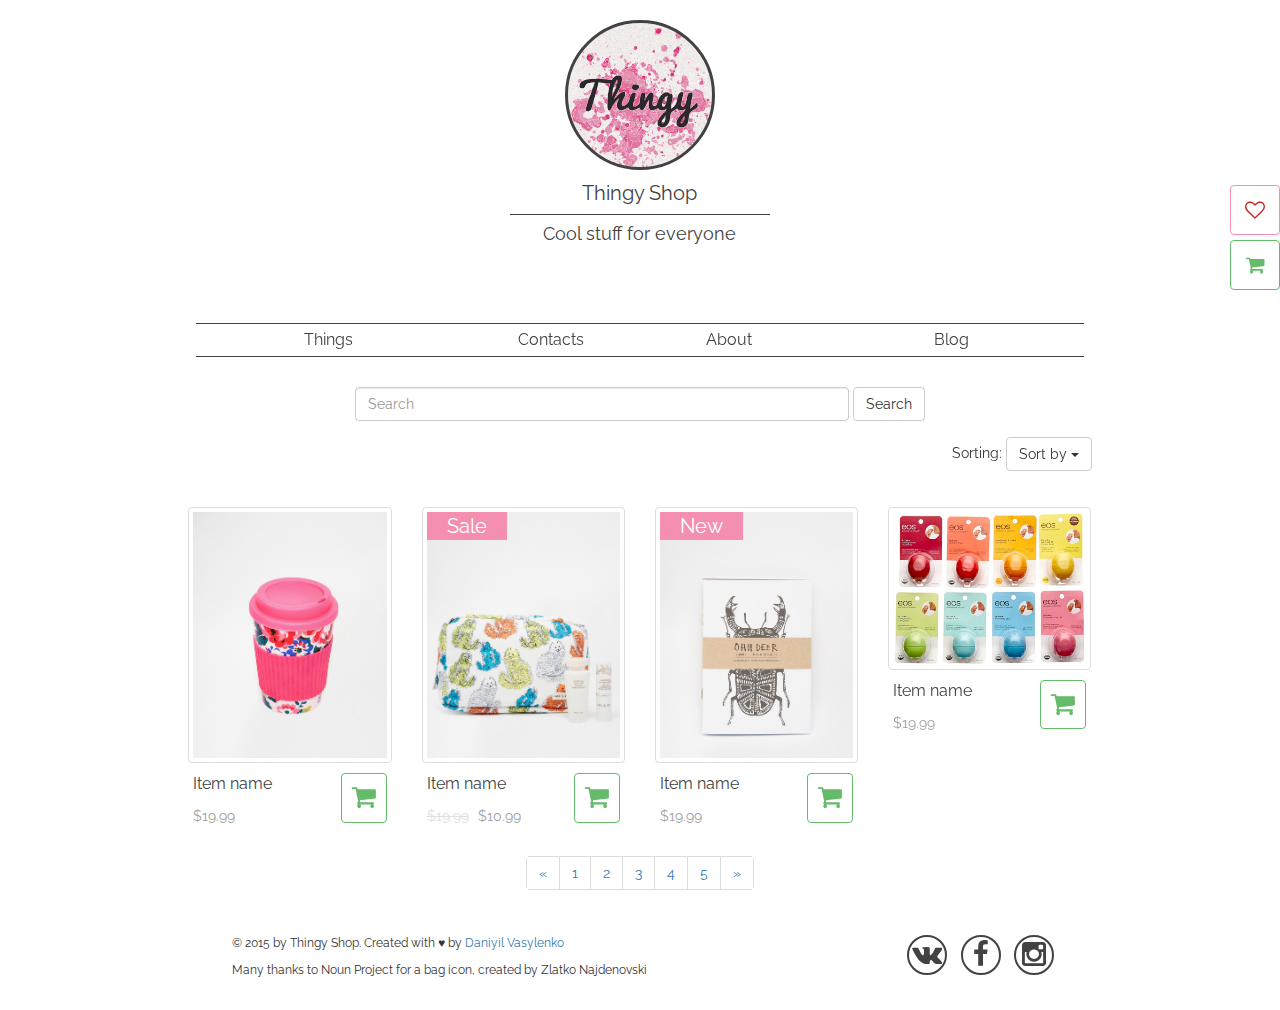
==== index.html @ 7a5266c8 "Multiple cross-browser fixes. Fixed microsoft ie and edge layout. Changed top menu position. Fixed o" ====
<!DOCTYPE HTML>
<html>
  <meta lang="en" charset="utf-8">
  <meta name="viewport" content="width=device-width, initial-scale=1">
  <link href='https://fonts.googleapis.com/css?family=Raleway:400,300' rel='stylesheet' type='text/css'>
  <head>
    <title>Thingy Shop</title>
    <link rel="stylesheet" href="css/bootstrap.min.css"/>
    <link rel="stylesheet" href="css/font-awesome.css"/>
    <link rel="stylesheet" href="css/index.css"/>
    <link rel="stylesheet" href="css/zoe.css"/>
  </head>

  <header>

    <div class="label container">
      <div class="row">
        <div class="col-xs-12 col-sm-4 col-xs-offset-0 col-sm-offset-4">
          <a class="logo" href="index.html">
            <div class="img-div"></div>
          </a>
          <h4 class="brand">Thingy Shop</h4>
          <div class="hline"></div>
          <p class="caption margined">Cool stuff for everyone</p>
        </div>
      </div>
    </div>

  </header>

  <nav class="pushy pushy-left">
    <div class="wrapper">
      <h2 class="header centered">Cart <i id="cartPushBtn" class="fa fa-angle-left"></i></h2>

      <ul class="cart-insides">
        <li class="cart-item">
          <a href="#"><img class="img-responsive" src="img/1.jpg" alt="image"/></a>
          <ul class="cart-item-info">
            <li class="cart-item-name">Item name</li>
            <li class="quantity"><span>x </span>3</li>
            <li class="cart-item-price"><span>$</span>19.99</li>
          </ul>
        </li>
        <li class="cart-item">
          <a href="#"><img class="img-responsive" src="img/2.jpg" alt="image"/></a>
          <ul class="cart-item-info">
            <li class="cart-item-name">Item name1</li>
            <li class="quantity"><span>x </span>4</li>
            <li class="cart-item-price"><span>$</span>19.99</li>
          </ul>
        </li>
        <li class="cart-item">
          <a href="#"><img class="img-responsive" src="img/3.jpg" alt="image"/></a>
          <ul class="cart-item-info">
            <li class="cart-item-name">Item name2</li>
            <li class="quantity"><span>x </span>20</li>
            <li class="cart-item-price"><span>$</span>19.99</li>
          </ul>
        </li>
        <li class="cart-item">
          <a href="#"><img class="img-responsive" src="img/4.jpg" alt="image"/></a>
          <ul class="cart-item-info">
            <li class="cart-item-name">Item name3</li>
            <li class="quantity"><span>x </span>2</li>
            <li class="cart-item-price"><span>$</span>19.99</li>
          </ul>
        </li>
        <li class="cart-item">
          <a href="#"><img class="img-responsive" src="img/stub-1.jpg" alt="image"/></a>
          <ul class="cart-item-info">
            <li class="cart-item-name">Item name4</li>
            <li class="quantity"><span>x </span>5</li>
            <li class="cart-item-price"><span>$</span>19.99</li>
          </ul>
        </li>
        <li class="cart-item">
          <a href="#"><img class="img-responsive" src="img/stub-2.jpg" alt="image"/></a>
          <ul class="cart-item-info">
            <li class="cart-item-name">Item name5</li>
            <li class="quantity"><span>x </span>1</li>
            <li class="cart-item-price"><span>$</span>19.99</li>
          </ul>
        </li>
      </ul>
      <h3 class="total centered">Subtotal: <span class="cart-total"><span>$</span>100</span></h3>
      <button type="button" class="btn btn-default opensCart">View cart</button>
    </div>
  </nav>

  <div class="site-overlay"></div>

  <main class="margined-2">
    <div class="fluid-container">
      <div class="row">
        <div class="menu col-xs-12 col-sm-12 col-md-10 col-md-offset-1 visible-xs">
          <ul class="top-menu-list row">
            <li class="menu-item favourites col-xs-7 col-sm-3 col-sm-offset-5 col-lg-2 col-lg-offset-6 centered">
              <button type="submit" class="btn btn-default favBtn hvr-icon-pulse-grow-heart"></button>
            </li>
            <li class="menu-item cart col-xs-5 col-sm-3 centered">
              <button type="submit" class="btn btn-default cartBtn"><i class="fa fa-shopping-cart"></i></button>
            </li>
          </ul>
          <div class="margined-3"></div>
          <ul class="menu-list row">
            <li class="menu-item col-xs-3 col-sm-offset-1 centered hvr-underline-reveal"><a href="#/">Things</a></li>
            <li class="menu-item col-xs-3 col-sm-2 centered hvr-underline-reveal"><a href="#/">Contacts</a></li>
            <li class="menu-item col-xs-3 col-sm-2 centered hvr-underline-reveal"><a href="#/">About</a></li>
            <li class="menu-item col-xs-3 centered hvr-underline-reveal"><a href="#/">Blog</a></li>
          </ul>
        </div>
        <div class="menu col-xs-12 col-sm-12 col-md-10 col-md-offset-1 hidden-xs">
          <ul class="top-menu-list row">
            <li class="menu-item favourites centered">
              <button type="submit" class="btn btn-default favBtn hvr-icon-pulse-grow-heart"></button>
            </li>
            <li class="menu-item cart centered">
              <button type="submit" class="btn btn-default cartBtn hvr-cart-pop"></button>
            </li>
          </ul>
          <div class="margined-3"></div>
          <ul class="menu-list row">
            <li class="menu-item col-xs-3 col-sm-offset-1 centered hvr-underline-reveal"><a href="#/">Things</a></li>
            <li class="menu-item col-xs-3 col-sm-2 centered hvr-underline-reveal"><a href="#/">Contacts</a></li>
            <li class="menu-item col-xs-3 col-sm-2 centered hvr-underline-reveal"><a href="#/">About</a></li>
            <li class="menu-item col-xs-3 centered hvr-underline-reveal"><a href="#/">Blog</a></li>
          </ul>
        </div> <!-- menu with fixed buttons -->
      </div>
    </div>

    <div class="fluid-container">
      <div class="row">
        <div class="search col-xs-12 col-sm-10 col-md-8 col-sm-offset-1 col-md-offset-2">
          <div class="searchBar margined-3 centered">
            <form action="#/" method="get" role="search">
              <div class="form-group">
                <input type="text" class="form-control input-search" placeholder="Search">
                <button type="submit" class="btn btn-default">Search</button>
              </div>
            </form>
          </div>
        </div>
      </div>

      <div class="row">
        <div class="items-section col-xs-12 col-sm-12 col-md-10 col-md-offset-1">

          <div class="main-section row">
            <div class="dropdown-container">
              <div class="dropdown">
                <span>Sorting:</span>
                <button class="btn btn-default dropdown-toggle" type="button" id="dropdownMenu1" data-toggle="dropdown" aria-haspopup="true" aria-expanded="true">
                  Sort by
                  <span class="caret"></span>
                </button>
                <ul class="dropdown-menu" aria-labelledby="dropdownMenu1">
                  <li><a href="#/">Cheap first</a></li>
                  <li><a href="#/">Expensive first</a></li>
                  <li><a href="#/">New first</a></li>
                  <li><a href="#/">Rating</a></li>
                </ul>
              </div>
            </div>

            <div class="item col-xs-10 col-xs-offset-1 col-sm-6 col-sm-offset-0 col-md-4 col-lg-3">

              <div class="image">
                <a class="thumbnail" href="html/itemInfo.html">
                  <p class="badgie"></p>
                  <figure class="figure">
                    <ul class="actionPanel">
                      <li><i class="like fa fa-heart-o hvr-pop"></i></li>
                    </ul>
                    <img class="img-responsive" src="img/1.jpg" alt="item"/>
                    <figcaption>
                      <h3 class="readMore">Read More</h3>
                    </figcaption>
                  </figure>
                </a>
              </div>
              <div class="info margined">
                <p class="item-name"><a href="html/itemInfo.html">Item name</a></p>
                <div class="price-container margined">
                  <p class="price-old invisible"></p>
                  <p class="price">$19.99</p>
                </div>
                <div class="btn-toCart">
                  <button id="addToCart1" type="button" class="btn btn-add btn-default hvr-icon-pulse-grow-cart menu-btn"></button>
                </div>
              </div>
            </div>

            <div class="item col-xs-10 col-xs-offset-1 col-sm-6 col-sm-offset-0 col-md-4 col-lg-3">
              <div class="image">
                <a class="thumbnail" href="html/itemInfo.html">
                  <p class="badgie">Sale</p>
                  <figure class="figure">
                    <ul class="actionPanel">
                      <li><i class="like fa fa-heart-o hvr-pop"></i></li>
                    </ul>
                    <img class="img-responsive" src="img/2.jpg" alt="item"/>
                    <figcaption>
                      <h3 class="readMore">Read More</h3>
                    </figcaption>
                  </figure>
                </a>
              </div>
              <div class="info margined">
                <p class="item-name"><a href="html/itemInfo.html">Item name</a></p>
                <div class="price-container margined">
                  <p class="price-old">$19.99</p>
                  <p class="price">$10.99</p>
                </div>
                <div class="btn-toCart">
                  <button id="addToCart2" type="button" class="btn btn-add btn-default hvr-icon-pulse-grow-cart menu-btn"></button>
                </div>
              </div>
            </div>

            <div class="item col-xs-10 col-xs-offset-1 col-sm-6 col-sm-offset-0 col-md-4 col-lg-3">
              <div class="image">
                <a class="thumbnail" href="html/itemInfo.html">
                  <p class="badgie">New</p>
                  <figure class="figure">
                    <ul class="actionPanel">
                      <li><i class="like fa fa-heart-o hvr-pop"></i></li>
                    </ul>
                    <img class="img-responsive" src="img/3.jpg" alt="item"/>
                    <figcaption>
                      <h3 class="readMore">Read More</h3>
                    </figcaption>
                  </figure>
                </a>
              </div>
              <div class="info margined">
                <p class="item-name"><a href="html/itemInfo.html">Item name</a></p>
                <div class="price-container margined">
                  <p class="price-old invisible"></p>
                  <p class="price">$19.99</p>
                </div>
                <div class="btn-toCart">
                  <button id="addToCart3" type="button" class="btn btn-add btn-default hvr-icon-pulse-grow-cart menu-btn"></button>
                </div>
              </div>
            </div>

            <div class="item col-xs-10 col-xs-offset-1 col-sm-6 col-sm-offset-0 col-md-4 col-lg-3">
              <div class="image">
                <a class="thumbnail" href="html/itemInfo.html">
                  <p class="badgie"></p>
                  <figure class="figure">
                    <ul class="actionPanel">
                      <li><i class="like fa fa-heart-o hvr-pop"></i></li>
                    </ul>
                    <img class="img-responsive" src="img/4.jpg" alt="item"/>
                    <figcaption>
                      <h3 class="readMore">Read More</h3>
                    </figcaption>
                  </figure>
                </a>
              </div>
              <div class="info margined">
                <p class="item-name"><a href="html/itemInfo.html">Item name</a></p>
                <div class="price-container margined">
                  <p class="price-old invisible"></p>
                  <p class="price">$19.99</p>
                </div>
                <div class="btn-toCart">
                  <button id="addToCart4" type="button" class="btn btn-add btn-default hvr-icon-pulse-grow-cart menu-btn"></button>
                </div>
              </div>
            </div>

          </div>

        </div>
      </div>

      <div class="row">
        <div class="paginator col-xs-12 col-sm-6 col-sm-offset-3 centered">
          <ul class="pagination margined-3">
            <li>
              <a class="hvr-shutter-in-vertical" href="#/" aria-label="Previous">
                <span aria-hidden="true">&laquo;</span>
              </a>
            </li>
            <li><a class="hvr-shutter-in-vertical" href="#/">1</a></li>
            <li><a class="hvr-shutter-in-vertical" href="#/">2</a></li>
            <li><a class="hvr-shutter-in-vertical" href="#/">3</a></li>
            <li><a class="hvr-shutter-in-vertical" href="#/">4</a></li>
            <li><a class="hvr-shutter-in-vertical" href="#/">5</a></li>
            <li>
              <a class="hvr-shutter-in-vertical" href="#/" aria-label="Next">
                <span aria-hidden="true">&raquo;</span>
              </a>
            </li>
          </ul>
        </div>

      </div>

    </div>

  </main>

  <footer class="margined-2">

    <div class="fluid-container">
      <div class="row">
        <div class="col-xs-12 col-sm-12 col-md-10 col-lg-11 col-lg-offset-1">
          <div class="copyrights col-xs-6 col-sm-offset-1 col-md-offset-2 col-lg-offset-1">
            <p>&copy; 2015 by Thingy Shop. Created with &hearts; by <a href="https://ua.linkedin.com/in/dvasylenko">Daniyil Vasylenko</a></p>
            <p>Many thanks to Noun Project for a bag icon, created by Zlatko Najdenovski</p>
          </div>
          <ul class="social col-xs-6 col-sm-4 col-md-4 col-lg-3">
            <li class="margined-b"><a class="hvr-ripple-out" href="#/"><i class="fa fa-vk fa-2x fa-fw"></i></a></li>
            <li class="margined-b"><a class="hvr-ripple-out" href="#/"><i class="fa fa-facebook fa-2x fa-fw"></i></a></li>
            <li class="margined-b"><a class="hvr-ripple-out" href="#/"><i class="fa fa-instagram fa-2x fa-fw"></i></a></li>
          </ul>
        </div>
      </div>
      <div class="space"></div>
    </div>

  </footer>

  <body>

    <div class="modal fade hidden-xs" id="testModal" role="dialog">

      <div class="modal-dialog modal-lg">

        <!-- Modal content-->
        <div class="modal-content">
          <div class="modal-header">
            <button type="button" class="close" data-dismiss="modal">&times;</button>
          </div>
          <div class="modal-body">
            <div class="modal-left col-sm-8 col-md-6 col-lg-7">
              <img id="current-item-image" class="img-responsive" src="img/1.jpg"/>
              <ul class="image-list margined-2">
                <li><a class="item-image image-selected" href="#/"><img src="img/1.jpg"></a></li>
                <li><a class="item-image" href="#/"><img src="img/2.jpg"></a></li>
                <li><a class="item-image" href="#/"><img src="img/3.jpg"></a></li>
              </ul>
            </div>
            <div class="modal-right col-sm-4 col-md-6 col-lg-5">
              <h4 id="itemName">Item name</h4>
              <p class="margined-2" id="item-price">$19.99 </p>
              <span><a class="details" href="html/itemInfo.html">View Full Details</a></span>
              <p class="quantity margined-2">Quantity:</p>
              <div class="input-group">
                  <span class="input-group-btn left-span">
                      <button type="button" class="btn btn-default btn-number" disabled="disabled" data-type="minus" data-field="quant[1]">
                          <span class="glyphicon glyphicon-minus"></span>
                      </button>
                  </span>
                  <input id="quantity-input" type="text" name="quant[1]" class="form-control input-number" value="1" min="1" max="10">
                  <span class="input-group-btn right-span">
                      <button type="button" class="btn btn-default btn-number" data-type="plus" data-field="quant[1]">
                          <span class="glyphicon glyphicon-plus"></span>
                      </button>
                  </span>
              </div> <!-- Quantity selector -->
              <div class="clear"></div>
              <button id="addToCart" type="button" class="btn btn-default menu-btn margined-3">Add to cart</button>
            </div>
          </div>
          <div class="clear"></div>
          <div class="modal-footer">

          </div>
        </div>

      </div>

    </div>


    <script src="js/jquery-2.1.4.min.js"></script>
    <script src="js/bootstrap.min.js"></script>
    <script src="js/pushy.min.js"></script>
    <script src="js/common.js"></script>
    <script src="js/index.js"></script>
  </body>

</html>
---- css/zoe.css ----
figure {
	margin: 0;
	position: relative;
  overflow: hidden;
}

figcaption {
  display:inline-block;
	position: absolute;
	top: 0;
	left: 0;
	padding: 20px;
	background: #F48FB1;
	color: #424242;
}

.actionPanel {
	list-style-type: none;
  display:block;
	position: absolute;
	top: -20px;
	right: 3%;
	opacity: 0;
	z-index: 5;
	transform: translateY(100%);
	transition: transform 0.4s, opacity 0.1s 0.3s;
}

.actionPanel li{
	font-size: 25px;
	text-align: right;
}

.actionPanel li i{
	margin-left:5px;
}

figcaption h3 {
	margin: 0;
	padding: 0;
	color: #424242;
}

figure img {
	transition: transform 0.4s;
}

a.thumbnail{
	position: absolute;
}

figure:hover img,
figure.cs-hover img {
	transform: translateY(-50px);
  opacity: 0.7;
  transition: transform 2s, opacity 1s;
}

figcaption {
	height: 60px;
	width: 100%;
	top: auto;
	bottom: 0;
	opacity: 0;
	transform: translateY(100%);
	transition: transform 0.4s, opacity 0.1s 0.3s;
}

figure:hover figcaption,
figure.cs-hover figcaption {
	opacity: 1;
	transform: translateY(0px);
	transition: transform 0.4s, opacity 0.1s;
}

figure:hover .actionPanel,
figure.cs-hover .actionPanel {
	opacity: 1;
	transform: translateY(20px);
	transition: transform 0.4s, opacity 0.1s;
}
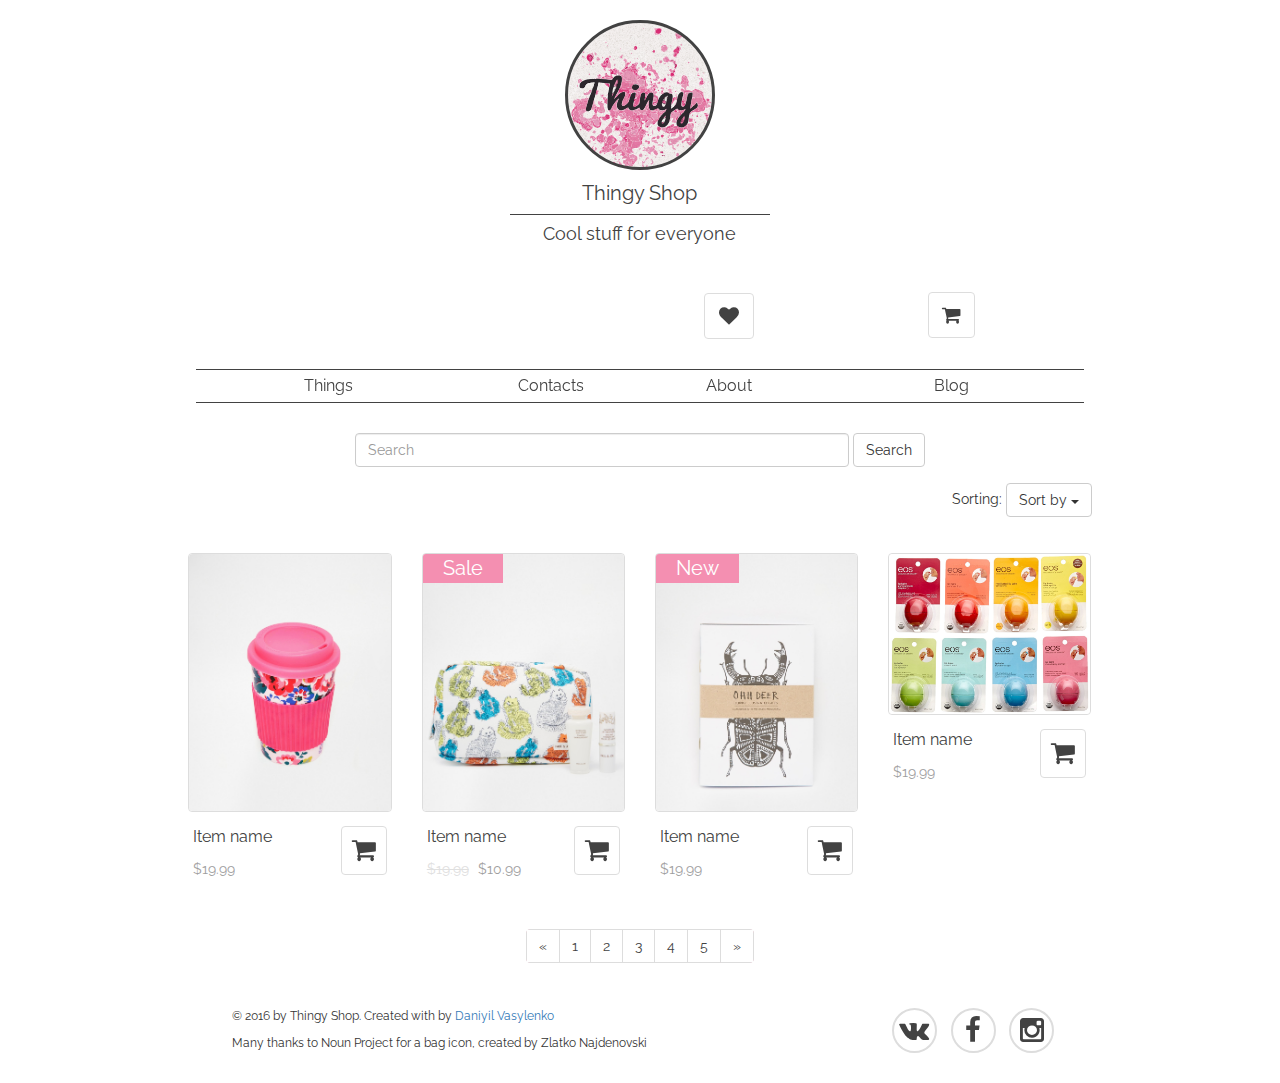
==== commit 996c4973: "Fixed itemInfo components layout for small screens. Fixed item panel view. Changed buttons to black." ====
--- a/index.html
+++ b/index.html
@@ -9,6 +9,7 @@
     <link rel="stylesheet" href="css/font-awesome.css"/>
     <link rel="stylesheet" href="css/index.css"/>
     <link rel="stylesheet" href="css/zoe.css"/>
+    <link rel="stylesheet" href="css/hint.min.css"/>
   </head>
 
   <header>
@@ -92,13 +93,13 @@
   <main class="margined-2">
     <div class="fluid-container">
       <div class="row">
-        <div class="menu col-xs-12 col-sm-12 col-md-10 col-md-offset-1 visible-xs">
+        <div class="menu col-xs-12 col-sm-12 col-md-10 col-md-offset-1 ">
           <ul class="top-menu-list row">
-            <li class="menu-item favourites col-xs-7 col-sm-3 col-sm-offset-5 col-lg-2 col-lg-offset-6 centered">
+            <li class="menu-item favourites col-xs-7 col-sm-3 col-sm-offset-5 col-lg-2 col-lg-offset-6 centered hint--top hint--rounded" data-hint="Favourites">
               <button type="submit" class="btn btn-default favBtn hvr-icon-pulse-grow-heart"></button>
             </li>
-            <li class="menu-item cart col-xs-5 col-sm-3 centered">
-              <button type="submit" class="btn btn-default cartBtn"><i class="fa fa-shopping-cart"></i></button>
+            <li class="menu-item cart col-xs-5 col-sm-3 centered hint--top hint--rounded" data-hint="Cart">
+              <button type="submit" class="btn btn-default cartBtn hvr-icon-pulse-grow-cart"></button>
             </li>
           </ul>
           <div class="margined-3"></div>
@@ -109,23 +110,6 @@
             <li class="menu-item col-xs-3 centered hvr-underline-reveal"><a href="#/">Blog</a></li>
           </ul>
         </div>
-        <div class="menu col-xs-12 col-sm-12 col-md-10 col-md-offset-1 hidden-xs">
-          <ul class="top-menu-list row">
-            <li class="menu-item favourites centered">
-              <button type="submit" class="btn btn-default favBtn hvr-icon-pulse-grow-heart"></button>
-            </li>
-            <li class="menu-item cart centered">
-              <button type="submit" class="btn btn-default cartBtn hvr-cart-pop"></button>
-            </li>
-          </ul>
-          <div class="margined-3"></div>
-          <ul class="menu-list row">
-            <li class="menu-item col-xs-3 col-sm-offset-1 centered hvr-underline-reveal"><a href="#/">Things</a></li>
-            <li class="menu-item col-xs-3 col-sm-2 centered hvr-underline-reveal"><a href="#/">Contacts</a></li>
-            <li class="menu-item col-xs-3 col-sm-2 centered hvr-underline-reveal"><a href="#/">About</a></li>
-            <li class="menu-item col-xs-3 centered hvr-underline-reveal"><a href="#/">Blog</a></li>
-          </ul>
-        </div> <!-- menu with fixed buttons -->
       </div>
     </div>
 
@@ -170,7 +154,7 @@
                   <p class="badgie"></p>
                   <figure class="figure">
                     <ul class="actionPanel">
-                      <li><i class="like fa fa-heart-o hvr-pop"></i></li>
+                      <li ><i class="like fa fa-heart-o hvr-pop"></i></li>
                     </ul>
                     <img class="img-responsive" src="img/1.jpg" alt="item"/>
                     <figcaption>
@@ -185,7 +169,7 @@
                   <p class="price-old invisible"></p>
                   <p class="price">$19.99</p>
                 </div>
-                <div class="btn-toCart">
+                <div class="btn-toCart hint--bottom hint--rounded" data-hint="Add to cart">
                   <button id="addToCart1" type="button" class="btn btn-add btn-default hvr-icon-pulse-grow-cart menu-btn"></button>
                 </div>
               </div>
@@ -212,7 +196,7 @@
                   <p class="price-old">$19.99</p>
                   <p class="price">$10.99</p>
                 </div>
-                <div class="btn-toCart">
+                <div class="btn-toCart hint--bottom hint--rounded" data-hint="Add to cart">
                   <button id="addToCart2" type="button" class="btn btn-add btn-default hvr-icon-pulse-grow-cart menu-btn"></button>
                 </div>
               </div>
@@ -239,7 +223,7 @@
                   <p class="price-old invisible"></p>
                   <p class="price">$19.99</p>
                 </div>
-                <div class="btn-toCart">
+                <div class="btn-toCart hint--bottom hint--rounded" data-hint="Add to cart">
                   <button id="addToCart3" type="button" class="btn btn-add btn-default hvr-icon-pulse-grow-cart menu-btn"></button>
                 </div>
               </div>
@@ -266,7 +250,7 @@
                   <p class="price-old invisible"></p>
                   <p class="price">$19.99</p>
                 </div>
-                <div class="btn-toCart">
+                <div class="btn-toCart hint--bottom hint--rounded" data-hint="Add to cart">
                   <button id="addToCart4" type="button" class="btn btn-add btn-default hvr-icon-pulse-grow-cart menu-btn"></button>
                 </div>
               </div>
@@ -278,7 +262,7 @@
       </div>
 
       <div class="row">
-        <div class="paginator col-xs-12 col-sm-6 col-sm-offset-3 centered">
+        <div class="paginator col-xs-12 col-sm-6 col-sm-offset-3 centered margined-2">
           <ul class="pagination margined-3">
             <li>
               <a class="hvr-shutter-in-vertical" href="#/" aria-label="Previous">
@@ -310,7 +294,7 @@
       <div class="row">
         <div class="col-xs-12 col-sm-12 col-md-10 col-lg-11 col-lg-offset-1">
           <div class="copyrights col-xs-6 col-sm-offset-1 col-md-offset-2 col-lg-offset-1">
-            <p>&copy; 2015 by Thingy Shop. Created with &hearts; by <a href="https://ua.linkedin.com/in/dvasylenko">Daniyil Vasylenko</a></p>
+            <p>&copy; 2016 by Thingy Shop. Created with by <a href="https://ua.linkedin.com/in/dvasylenko">Daniyil Vasylenko</a></p>
             <p>Many thanks to Noun Project for a bag icon, created by Zlatko Najdenovski</p>
           </div>
           <ul class="social col-xs-6 col-sm-4 col-md-4 col-lg-3">
--- a/css/zoe.css
+++ b/css/zoe.css
@@ -12,6 +12,7 @@
 	padding: 20px;
 	background: #F48FB1;
 	color: #424242;
+	border-radius: 0px 0px 4px 4px;
 }
 
 .actionPanel {
--- a/css/hint.min.css
+++ b/css/hint.min.css
@@ -0,0 +1,5 @@
+/*! Hint.css - v1.3.6 - 2015-10-31
+* http://kushagragour.in/lab/hint/
+* Copyright (c) 2015 Kushagra Gour; Licensed MIT */
+
+.hint--bottom:after,.hint--top:after{margin-left:-18px}.hint,[data-hint]{position:relative;display:inline-block}.hint:after,.hint:before,[data-hint]:after,[data-hint]:before{position:absolute;-webkit-transform:translate3d(0,0,0);-moz-transform:translate3d(0,0,0);transform:translate3d(0,0,0);visibility:hidden;opacity:0;z-index:1000000;pointer-events:none;-webkit-transition:.3s ease;-moz-transition:.3s ease;transition:.3s ease;-webkit-transition-delay:0ms;-moz-transition-delay:0ms;transition-delay:0ms}.hint--always:after,.hint--always:before,.hint:focus:after,.hint:focus:before,.hint:hover:after,.hint:hover:before,[data-hint]:focus:after,[data-hint]:focus:before,[data-hint]:hover:after,[data-hint]:hover:before{opacity:1;visibility:visible}.hint:hover:after,.hint:hover:before,[data-hint]:hover:after,[data-hint]:hover:before{-webkit-transition-delay:100ms;-moz-transition-delay:100ms;transition-delay:100ms}.hint:before,[data-hint]:before{content:'';position:absolute;background:0 0;border:6px solid transparent;z-index:1000001}.hint:after,[data-hint]:after{content:attr(data-hint);background:#383838;color:#fff;padding:8px 10px;font-size:12px;line-height:12px;white-space:nowrap;text-shadow:0 -1px 0 #000;box-shadow:4px 4px 8px rgba(0,0,0,.3)}[data-hint='']:after,[data-hint='']:before{display:none!important}.hint--top:before{border-top-color:#383838;margin-bottom:-12px}.hint--bottom:before{border-bottom-color:#383838;margin-top:-12px}.hint--top:after,.hint--top:before{bottom:100%;left:50%}.hint--top:focus:after,.hint--top:focus:before,.hint--top:hover:after,.hint--top:hover:before{-webkit-transform:translateY(-8px);-moz-transform:translateY(-8px);transform:translateY(-8px)}.hint--bottom:after,.hint--bottom:before{top:100%;left:50%}.hint--bottom:focus:after,.hint--bottom:focus:before,.hint--bottom:hover:after,.hint--bottom:hover:before{-webkit-transform:translateY(8px);-moz-transform:translateY(8px);transform:translateY(8px)}.hint--right:before{border-right-color:#383838;margin-left:-12px;margin-bottom:-6px}.hint--right:after{margin-bottom:-14px}.hint--right:after,.hint--right:before{left:100%;bottom:50%}.hint--right:focus:after,.hint--right:focus:before,.hint--right:hover:after,.hint--right:hover:before{-webkit-transform:translateX(8px);-moz-transform:translateX(8px);transform:translateX(8px)}.hint--left:before{border-left-color:#383838;margin-right:-12px;margin-bottom:-6px}.hint--left:after{margin-bottom:-14px}.hint--left:after,.hint--left:before{right:100%;bottom:50%}.hint--left:focus:after,.hint--left:focus:before,.hint--left:hover:after,.hint--left:hover:before{-webkit-transform:translateX(-8px);-moz-transform:translateX(-8px);transform:translateX(-8px)}.hint--error:after{background-color:#b34e4d;text-shadow:0 -1px 0 #592726}.hint--error.hint--top:before{border-top-color:#b34e4d}.hint--error.hint--bottom:before{border-bottom-color:#b34e4d}.hint--error.hint--left:before{border-left-color:#b34e4d}.hint--error.hint--right:before{border-right-color:#b34e4d}.hint--warning:after{background-color:#c09854;text-shadow:0 -1px 0 #6c5328}.hint--warning.hint--top:before{border-top-color:#c09854}.hint--warning.hint--bottom:before{border-bottom-color:#c09854}.hint--warning.hint--left:before{border-left-color:#c09854}.hint--warning.hint--right:before{border-right-color:#c09854}.hint--info:after{background-color:#3986ac;text-shadow:0 -1px 0 #193b4d}.hint--info.hint--top:before{border-top-color:#3986ac}.hint--info.hint--bottom:before{border-bottom-color:#3986ac}.hint--info.hint--left:before{border-left-color:#3986ac}.hint--info.hint--right:before{border-right-color:#3986ac}.hint--success:after{background-color:#458746;text-shadow:0 -1px 0 #1a321a}.hint--success.hint--top:before{border-top-color:#458746}.hint--success.hint--bottom:before{border-bottom-color:#458746}.hint--success.hint--left:before{border-left-color:#458746}.hint--success.hint--right:before{border-right-color:#458746}.hint--always.hint--top:after,.hint--always.hint--top:before{-webkit-transform:translateY(-8px);-moz-transform:translateY(-8px);transform:translateY(-8px)}.hint--always.hint--bottom:after,.hint--always.hint--bottom:before{-webkit-transform:translateY(8px);-moz-transform:translateY(8px);transform:translateY(8px)}.hint--always.hint--left:after,.hint--always.hint--left:before{-webkit-transform:translateX(-8px);-moz-transform:translateX(-8px);transform:translateX(-8px)}.hint--always.hint--right:after,.hint--always.hint--right:before{-webkit-transform:translateX(8px);-moz-transform:translateX(8px);transform:translateX(8px)}.hint--rounded:after{border-radius:4px}.hint--no-animate:after,.hint--no-animate:before{-webkit-transition-duration:0ms;-moz-transition-duration:0ms;transition-duration:0ms}.hint--bounce:after,.hint--bounce:before{-webkit-transition:opacity .3s ease,visibility .3s ease,-webkit-transform .3s cubic-bezier(.71,1.7,.77,1.24);-moz-transition:opacity .3s ease,visibility .3s ease,-moz-transform .3s cubic-bezier(.71,1.7,.77,1.24);transition:opacity .3s ease,visibility .3s ease,transform .3s cubic-bezier(.71,1.7,.77,1.24)}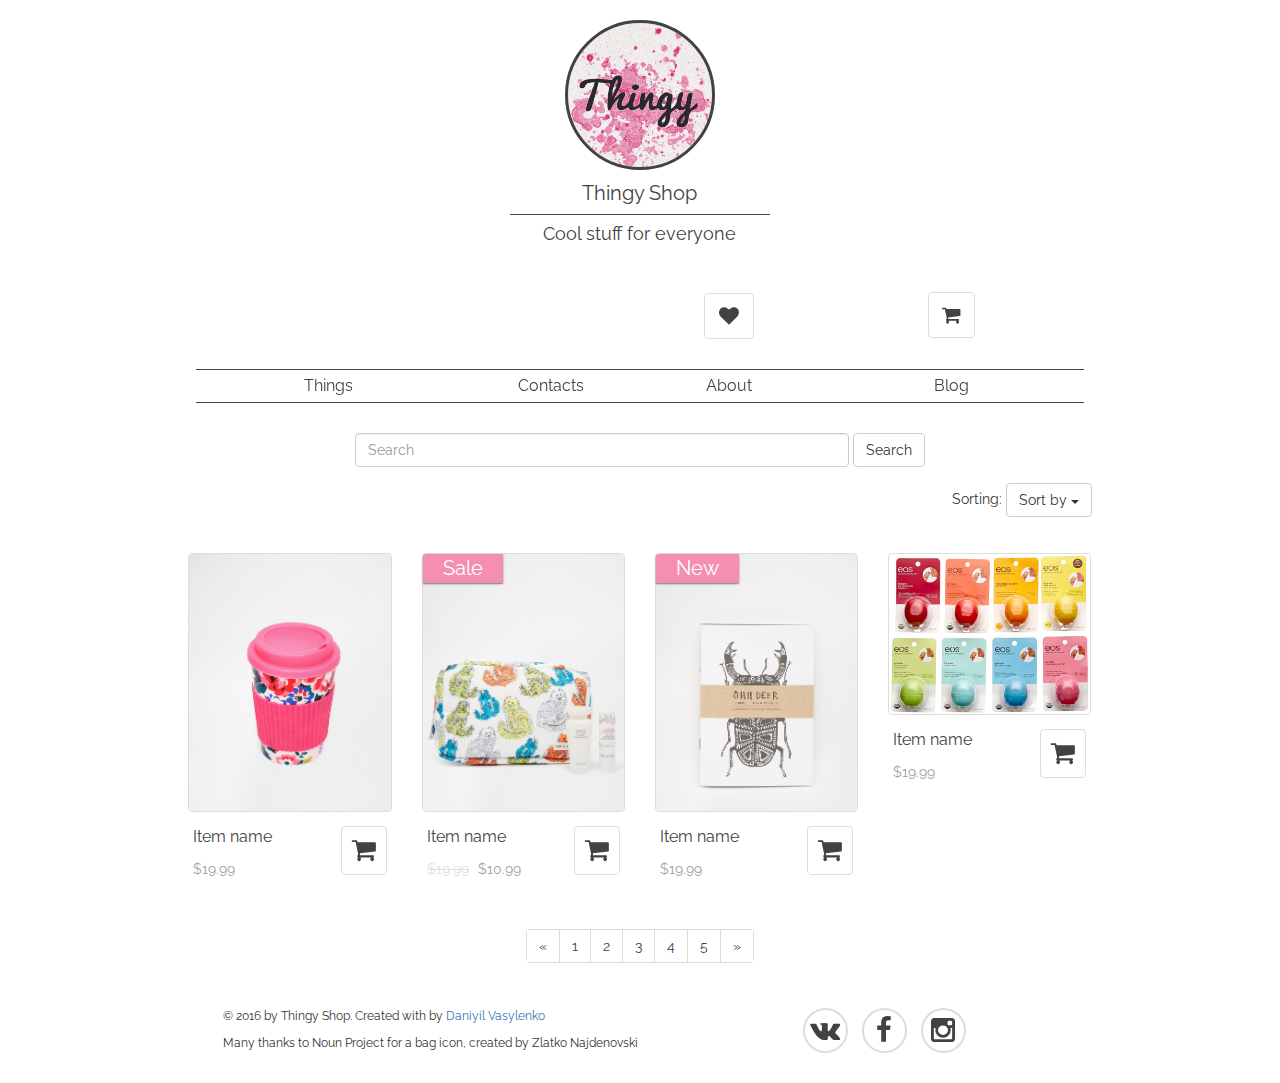
==== commit 9fd72a97: "Fixed footer and header on medium and large devices. Added related items section for small+ devices." ====
--- a/index.html
+++ b/index.html
@@ -93,7 +93,7 @@
   <main class="margined-2">
     <div class="fluid-container">
       <div class="row">
-        <div class="menu col-xs-12 col-sm-12 col-md-10 col-md-offset-1 ">
+        <div class="menu col-xs-12 col-sm-12 col-md-12 col-lg-10 col-lg-offset-1 ">
           <ul class="top-menu-list row">
             <li class="menu-item favourites col-xs-7 col-sm-3 col-sm-offset-5 col-lg-2 col-lg-offset-6 centered hint--top hint--rounded" data-hint="Favourites">
               <button type="submit" class="btn btn-default favBtn hvr-icon-pulse-grow-heart"></button>
@@ -104,9 +104,9 @@
           </ul>
           <div class="margined-3"></div>
           <ul class="menu-list row">
-            <li class="menu-item col-xs-3 col-sm-offset-1 centered hvr-underline-reveal"><a href="#/">Things</a></li>
-            <li class="menu-item col-xs-3 col-sm-2 centered hvr-underline-reveal"><a href="#/">Contacts</a></li>
-            <li class="menu-item col-xs-3 col-sm-2 centered hvr-underline-reveal"><a href="#/">About</a></li>
+            <li class="menu-item col-xs-3 col-lg-offset-1 centered hvr-underline-reveal"><a href="#/">Things</a></li>
+            <li class="menu-item col-xs-3 col-sm-3 col-lg-2 centered hvr-underline-reveal"><a href="#/">Contacts</a></li>
+            <li class="menu-item col-xs-3 col-sm-3 col-lg-2 centered hvr-underline-reveal"><a href="#/">About</a></li>
             <li class="menu-item col-xs-3 centered hvr-underline-reveal"><a href="#/">Blog</a></li>
           </ul>
         </div>
@@ -292,12 +292,12 @@
 
     <div class="fluid-container">
       <div class="row">
-        <div class="col-xs-12 col-sm-12 col-md-10 col-lg-11 col-lg-offset-1">
-          <div class="copyrights col-xs-6 col-sm-offset-1 col-md-offset-2 col-lg-offset-1">
+        <div class="col-xs-12 col-sm-12 col-md-10 col-lg-10 col-lg-offset-1">
+          <div class="copyrights col-xs-6 col-sm-offset-1 col-md-offset-0 col-lg-offset-1">
             <p>&copy; 2016 by Thingy Shop. Created with by <a href="https://ua.linkedin.com/in/dvasylenko">Daniyil Vasylenko</a></p>
             <p>Many thanks to Noun Project for a bag icon, created by Zlatko Najdenovski</p>
           </div>
-          <ul class="social col-xs-6 col-sm-4 col-md-4 col-lg-3">
+          <ul class="social col-xs-6 col-sm-4 col-md-6 col-lg-3">
             <li class="margined-b"><a class="hvr-ripple-out" href="#/"><i class="fa fa-vk fa-2x fa-fw"></i></a></li>
             <li class="margined-b"><a class="hvr-ripple-out" href="#/"><i class="fa fa-facebook fa-2x fa-fw"></i></a></li>
             <li class="margined-b"><a class="hvr-ripple-out" href="#/"><i class="fa fa-instagram fa-2x fa-fw"></i></a></li>
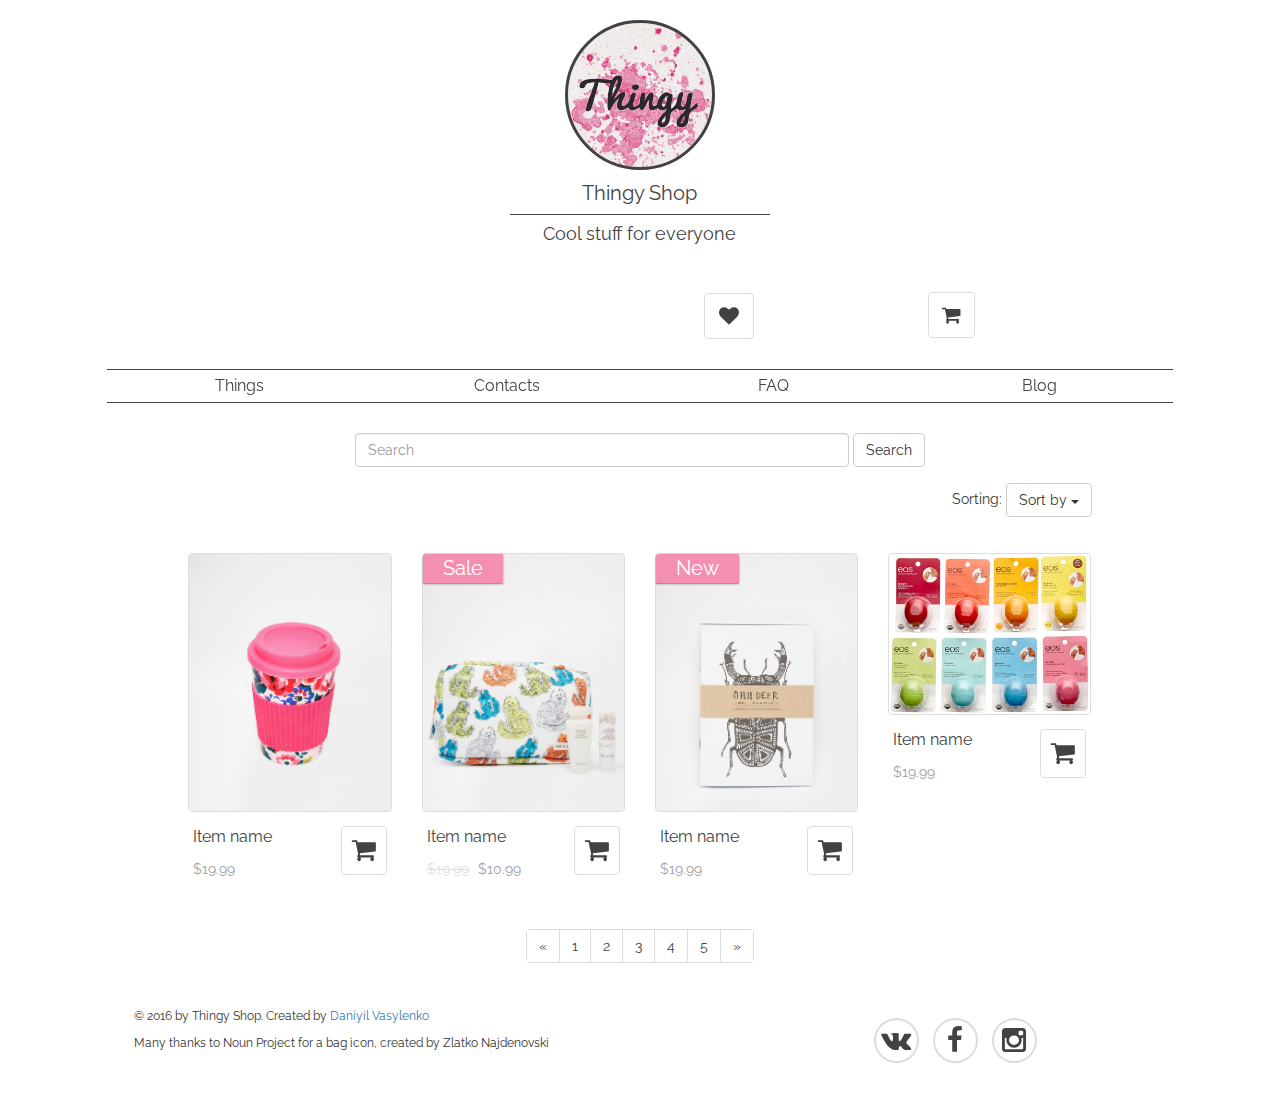
==== commit e48b9553: "Minor layout but fixes. Contacts page." ====
--- a/index.html
+++ b/index.html
@@ -104,9 +104,9 @@
           </ul>
           <div class="margined-3"></div>
           <ul class="menu-list row">
-            <li class="menu-item col-xs-3 col-lg-offset-1 centered hvr-underline-reveal"><a href="#/">Things</a></li>
-            <li class="menu-item col-xs-3 col-sm-3 col-lg-2 centered hvr-underline-reveal"><a href="#/">Contacts</a></li>
-            <li class="menu-item col-xs-3 col-sm-3 col-lg-2 centered hvr-underline-reveal"><a href="#/">About</a></li>
+            <li class="menu-item col-xs-3 centered hvr-underline-reveal"><a href="#/">Things</a></li>
+            <li class="menu-item col-xs-3 centered hvr-underline-reveal"><a href="html/contacts.html">Contacts</a></li>
+            <li class="menu-item col-xs-3 centered hvr-underline-reveal"><a href="#/">FAQ</a></li>
             <li class="menu-item col-xs-3 centered hvr-underline-reveal"><a href="#/">Blog</a></li>
           </ul>
         </div>
@@ -292,15 +292,15 @@
 
     <div class="fluid-container">
       <div class="row">
-        <div class="col-xs-12 col-sm-12 col-md-10 col-lg-10 col-lg-offset-1">
-          <div class="copyrights col-xs-6 col-sm-offset-1 col-md-offset-0 col-lg-offset-1">
-            <p>&copy; 2016 by Thingy Shop. Created with by <a href="https://ua.linkedin.com/in/dvasylenko">Daniyil Vasylenko</a></p>
+        <div class="col-xs-12 col-sm-12 col-md-10 col-lg-12">
+          <div class="copyrights col-xs-6 col-md-offset-0 col-lg-5 col-lg-offset-1">
+            <p>&copy; 2016 by Thingy Shop. Created by <a href="https://ua.linkedin.com/in/dvasylenko">Daniyil Vasylenko</a></p>
             <p>Many thanks to Noun Project for a bag icon, created by Zlatko Najdenovski</p>
           </div>
-          <ul class="social col-xs-6 col-sm-4 col-md-6 col-lg-3">
-            <li class="margined-b"><a class="hvr-ripple-out" href="#/"><i class="fa fa-vk fa-2x fa-fw"></i></a></li>
-            <li class="margined-b"><a class="hvr-ripple-out" href="#/"><i class="fa fa-facebook fa-2x fa-fw"></i></a></li>
-            <li class="margined-b"><a class="hvr-ripple-out" href="#/"><i class="fa fa-instagram fa-2x fa-fw"></i></a></li>
+          <ul class="social col-xs-6 col-sm-6 col-md-6 col-lg-4">
+            <li class="margined-b"><a class="hvr-ripple-out margined" href="#/"><i class="fa fa-vk fa-2x fa-fw"></i></a></li>
+            <li class="margined-b"><a class="hvr-ripple-out margined" href="#/"><i class="fa fa-facebook fa-2x fa-fw"></i></a></li>
+            <li class="margined-b"><a class="hvr-ripple-out margined" href="#/"><i class="fa fa-instagram fa-2x fa-fw"></i></a></li>
           </ul>
         </div>
       </div>
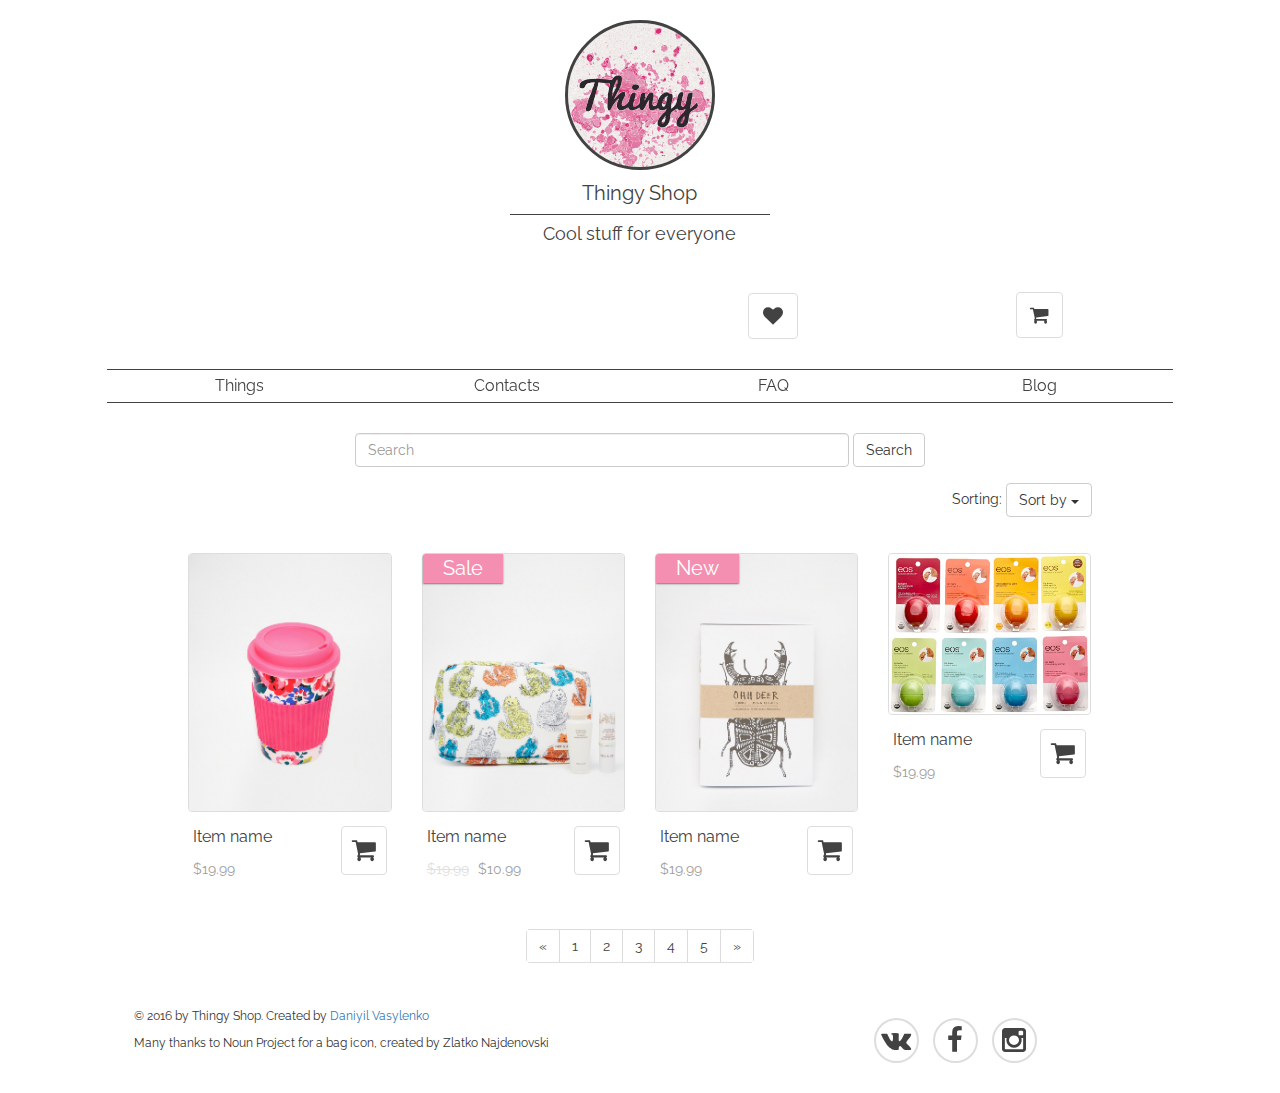
==== commit 6e6423f8: "Fixed favourites and cart icons layout." ====
--- a/index.html
+++ b/index.html
@@ -95,10 +95,10 @@
       <div class="row">
         <div class="menu col-xs-12 col-sm-12 col-md-12 col-lg-10 col-lg-offset-1 ">
           <ul class="top-menu-list row">
-            <li class="menu-item favourites col-xs-7 col-sm-3 col-sm-offset-5 col-lg-2 col-lg-offset-6 centered hint--top hint--rounded" data-hint="Favourites">
+            <li class="menu-item favourites col-xs-6 col-sm-3 col-sm-offset-6 col-lg-1 col-lg-offset-7 centered hint--top hint--rounded" data-hint="Favourites">
               <button type="submit" class="btn btn-default favBtn hvr-icon-pulse-grow-heart"></button>
             </li>
-            <li class="menu-item cart col-xs-5 col-sm-3 centered hint--top hint--rounded" data-hint="Cart">
+            <li class="menu-item cart col-xs-6 col-sm-3 col-lg-offset-1 centered hint--top hint--rounded" data-hint="Cart">
               <button type="submit" class="btn btn-default cartBtn hvr-icon-pulse-grow-cart"></button>
             </li>
           </ul>
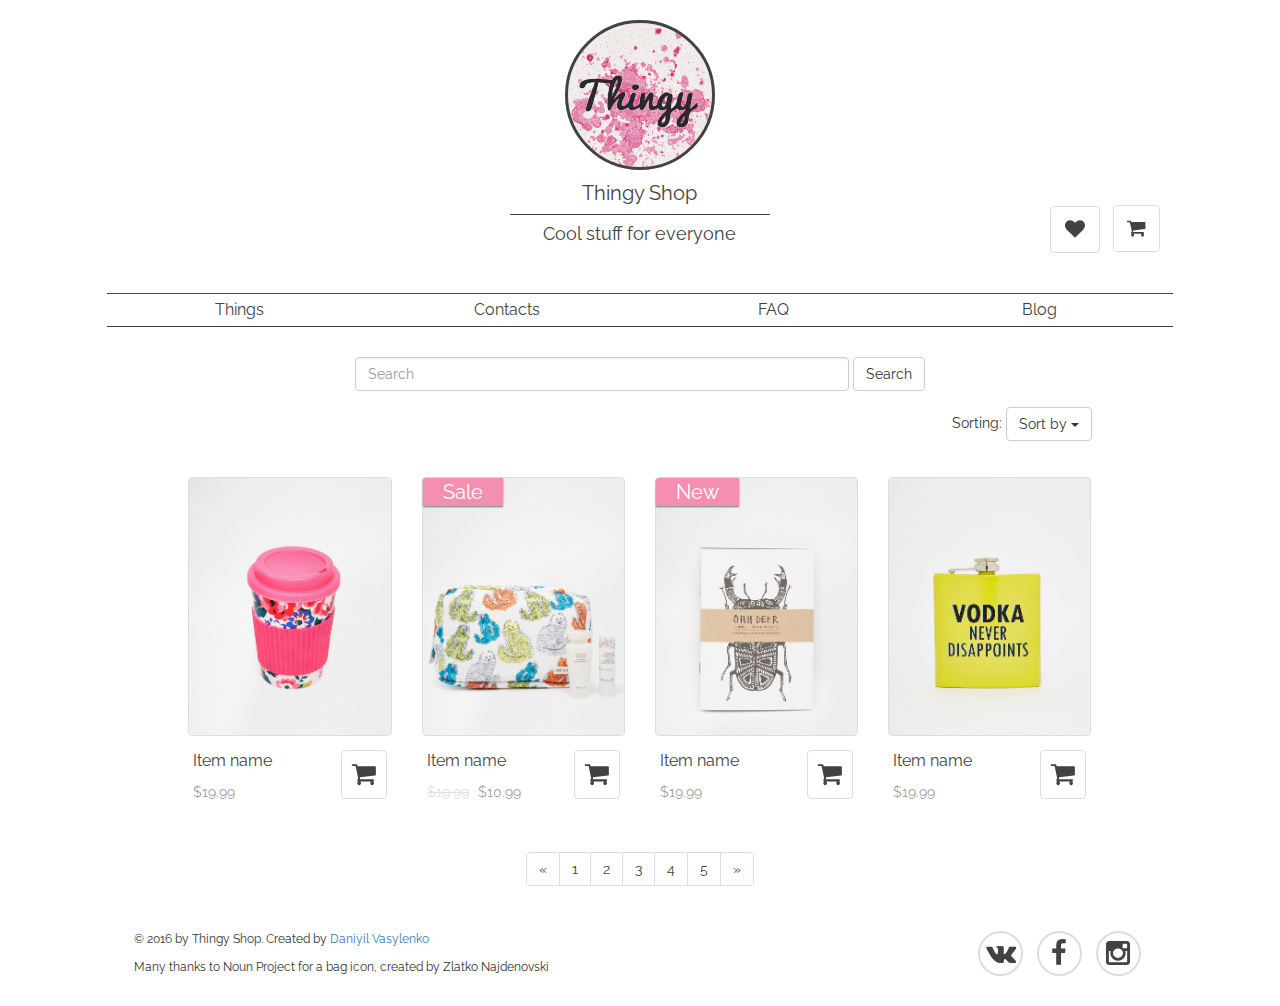
==== commit 155cd140: "Fixed footer and top menu. Top menu is now on the right bottom of the header. Changed color of the m" ====
--- a/index.html
+++ b/index.html
@@ -2,11 +2,12 @@
 <html>
   <meta lang="en" charset="utf-8">
   <meta name="viewport" content="width=device-width, initial-scale=1">
-  <link href='https://fonts.googleapis.com/css?family=Raleway:400,300' rel='stylesheet' type='text/css'>
+
   <head>
     <title>Thingy Shop</title>
+    <link href='https://fonts.googleapis.com/css?family=Raleway:400,300' rel='stylesheet' type='text/css'>
     <link rel="stylesheet" href="css/bootstrap.min.css"/>
-    <link rel="stylesheet" href="css/font-awesome.css"/>
+    <link rel="stylesheet" href="css/font-awesome.min.css"/>
     <link rel="stylesheet" href="css/index.css"/>
     <link rel="stylesheet" href="css/zoe.css"/>
     <link rel="stylesheet" href="css/hint.min.css"/>
@@ -24,6 +25,16 @@
           <div class="hline"></div>
           <p class="caption margined">Cool stuff for everyone</p>
         </div>
+        <ul class="top-menu-list col-xs-2 col-xs-offset-10 col-sm-1 col-sm-offset-10 col-lg-1 col-lg-offset-10">
+          <li class="menu-item favourites centered hint--top hint--rounded" data-hint="Favourites">
+            <button type="submit" class="btn btn-default favBtn hvr-icon-pulse-grow-heart"></button>
+          </li>
+          <li class="menu-item cart centered hint--top hint--rounded" data-hint="Cart">
+            <form action="html/cart.html" method="GET">
+              <button type="submit" class="btn btn-default cartBtn hvr-icon-pulse-grow-cart"></button>
+            </form>
+          </li>
+        </ul>
       </div>
     </div>
 
@@ -35,7 +46,7 @@
 
       <ul class="cart-insides">
         <li class="cart-item">
-          <a href="#"><img class="img-responsive" src="img/1.jpg" alt="image"/></a>
+          <a href="html/itemInfo.html"><img class="img-responsive" src="img/1.jpg" alt="image"/></a>
           <ul class="cart-item-info">
             <li class="cart-item-name">Item name</li>
             <li class="quantity"><span>x </span>3</li>
@@ -43,7 +54,7 @@
           </ul>
         </li>
         <li class="cart-item">
-          <a href="#"><img class="img-responsive" src="img/2.jpg" alt="image"/></a>
+          <a href="html/itemInfo.html"><img class="img-responsive" src="img/2.jpg" alt="image"/></a>
           <ul class="cart-item-info">
             <li class="cart-item-name">Item name1</li>
             <li class="quantity"><span>x </span>4</li>
@@ -51,7 +62,7 @@
           </ul>
         </li>
         <li class="cart-item">
-          <a href="#"><img class="img-responsive" src="img/3.jpg" alt="image"/></a>
+          <a href="html/itemInfo.html"><img class="img-responsive" src="img/3.jpg" alt="image"/></a>
           <ul class="cart-item-info">
             <li class="cart-item-name">Item name2</li>
             <li class="quantity"><span>x </span>20</li>
@@ -59,7 +70,7 @@
           </ul>
         </li>
         <li class="cart-item">
-          <a href="#"><img class="img-responsive" src="img/4.jpg" alt="image"/></a>
+          <a href="html/itemInfo.html"><img class="img-responsive" src="img/4.jpg" alt="image"/></a>
           <ul class="cart-item-info">
             <li class="cart-item-name">Item name3</li>
             <li class="quantity"><span>x </span>2</li>
@@ -67,7 +78,7 @@
           </ul>
         </li>
         <li class="cart-item">
-          <a href="#"><img class="img-responsive" src="img/stub-1.jpg" alt="image"/></a>
+          <a href="html/itemInfo.html"><img class="img-responsive" src="img/stub-1.jpg" alt="image"/></a>
           <ul class="cart-item-info">
             <li class="cart-item-name">Item name4</li>
             <li class="quantity"><span>x </span>5</li>
@@ -75,7 +86,7 @@
           </ul>
         </li>
         <li class="cart-item">
-          <a href="#"><img class="img-responsive" src="img/stub-2.jpg" alt="image"/></a>
+          <a href="html/itemInfo.html"><img class="img-responsive" src="img/stub-2.jpg" alt="image"/></a>
           <ul class="cart-item-info">
             <li class="cart-item-name">Item name5</li>
             <li class="quantity"><span>x </span>1</li>
@@ -84,7 +95,9 @@
         </li>
       </ul>
       <h3 class="total centered">Subtotal: <span class="cart-total"><span>$</span>100</span></h3>
-      <button type="button" class="btn btn-default opensCart">View cart</button>
+      <form method="get" action="html/cart.html">
+        <button type="button" class="btn btn-default opensCart">View cart</button>
+      </form>
     </div>
   </nav>
 
@@ -94,20 +107,11 @@
     <div class="fluid-container">
       <div class="row">
         <div class="menu col-xs-12 col-sm-12 col-md-12 col-lg-10 col-lg-offset-1 ">
-          <ul class="top-menu-list row">
-            <li class="menu-item favourites col-xs-6 col-sm-3 col-sm-offset-6 col-lg-1 col-lg-offset-7 centered hint--top hint--rounded" data-hint="Favourites">
-              <button type="submit" class="btn btn-default favBtn hvr-icon-pulse-grow-heart"></button>
-            </li>
-            <li class="menu-item cart col-xs-6 col-sm-3 col-lg-offset-1 centered hint--top hint--rounded" data-hint="Cart">
-              <button type="submit" class="btn btn-default cartBtn hvr-icon-pulse-grow-cart"></button>
-            </li>
-          </ul>
-          <div class="margined-3"></div>
           <ul class="menu-list row">
-            <li class="menu-item col-xs-3 centered hvr-underline-reveal"><a href="#/">Things</a></li>
-            <li class="menu-item col-xs-3 centered hvr-underline-reveal"><a href="html/contacts.html">Contacts</a></li>
-            <li class="menu-item col-xs-3 centered hvr-underline-reveal"><a href="#/">FAQ</a></li>
-            <li class="menu-item col-xs-3 centered hvr-underline-reveal"><a href="#/">Blog</a></li>
+            <li class="menu-item col-xs-3 centered"><a href="#/">Things</a></li>
+            <li class="menu-item col-xs-3 centered"><a href="html/contacts.html">Contacts</a></li>
+            <li class="menu-item col-xs-3 centered"><a href="#/">FAQ</a></li>
+            <li class="menu-item col-xs-3 centered"><a href="#/">Blog</a></li>
           </ul>
         </div>
       </div>
@@ -127,9 +131,8 @@
         </div>
       </div>
 
-      <div class="row">
+      <div class="row top">
         <div class="items-section col-xs-12 col-sm-12 col-md-10 col-md-offset-1">
-
           <div class="main-section row">
             <div class="dropdown-container">
               <div class="dropdown">
@@ -237,7 +240,7 @@
                     <ul class="actionPanel">
                       <li><i class="like fa fa-heart-o hvr-pop"></i></li>
                     </ul>
-                    <img class="img-responsive" src="img/4.jpg" alt="item"/>
+                    <img class="img-responsive" src="img/5.jpg" alt="item"/>
                     <figcaption>
                       <h3 class="readMore">Read More</h3>
                     </figcaption>
@@ -292,15 +295,15 @@
 
     <div class="fluid-container">
       <div class="row">
-        <div class="col-xs-12 col-sm-12 col-md-10 col-lg-12">
+        <div class="col-xs-12 col-sm-12 col-md-12 col-lg-12">
           <div class="copyrights col-xs-6 col-md-offset-0 col-lg-5 col-lg-offset-1">
             <p>&copy; 2016 by Thingy Shop. Created by <a href="https://ua.linkedin.com/in/dvasylenko">Daniyil Vasylenko</a></p>
             <p>Many thanks to Noun Project for a bag icon, created by Zlatko Najdenovski</p>
           </div>
-          <ul class="social col-xs-6 col-sm-6 col-md-6 col-lg-4">
-            <li class="margined-b"><a class="hvr-ripple-out margined" href="#/"><i class="fa fa-vk fa-2x fa-fw"></i></a></li>
-            <li class="margined-b"><a class="hvr-ripple-out margined" href="#/"><i class="fa fa-facebook fa-2x fa-fw"></i></a></li>
-            <li class="margined-b"><a class="hvr-ripple-out margined" href="#/"><i class="fa fa-instagram fa-2x fa-fw"></i></a></li>
+          <ul class="social col-xs-6 col-sm-6 col-md-6 col-lg-5">
+            <li class="margined-b"><a class="hvr-ripple-out" href="#/"><i class="fa fa-vk fa-2x fa-fw"></i></a></li>
+            <li class="margined-b"><a class="hvr-ripple-out" href="#/"><i class="fa fa-facebook fa-2x fa-fw"></i></a></li>
+            <li class="margined-b"><a class="hvr-ripple-out" href="#/"><i class="fa fa-instagram fa-2x fa-fw"></i></a></li>
           </ul>
         </div>
       </div>
